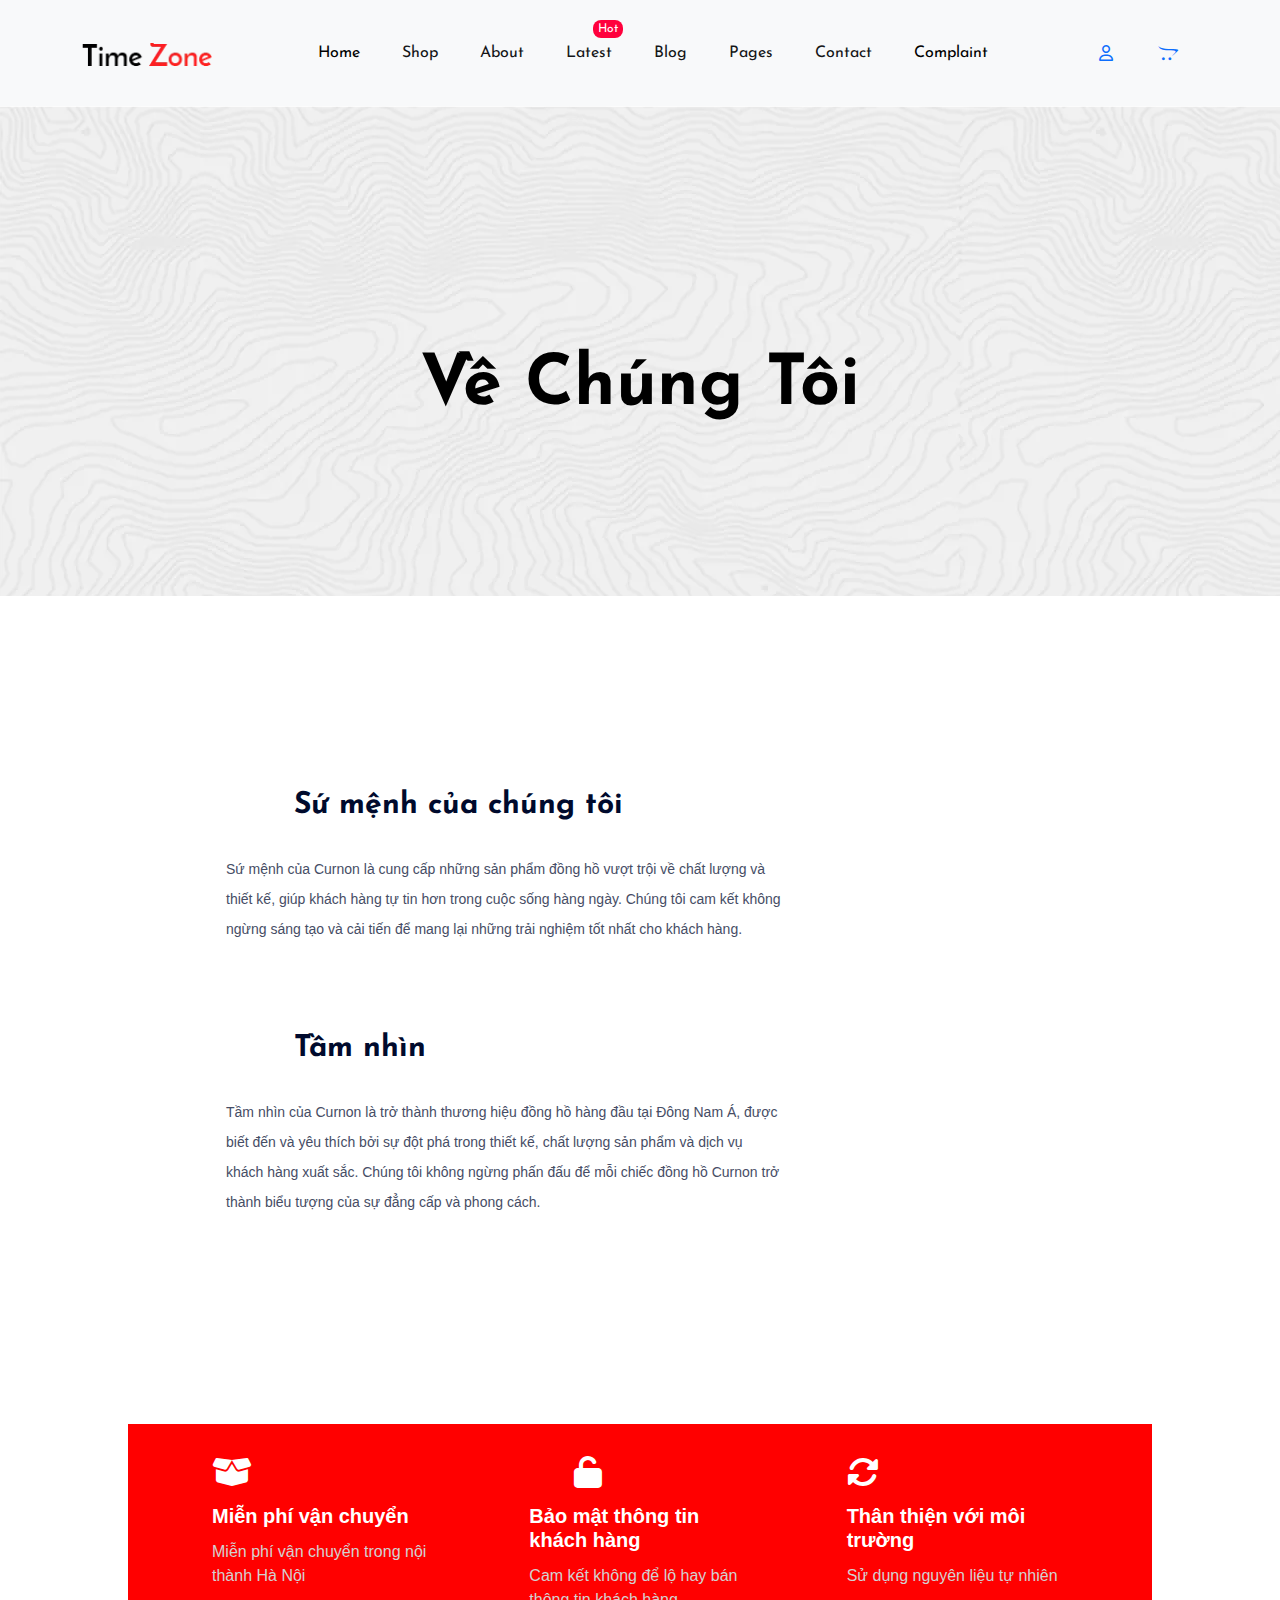
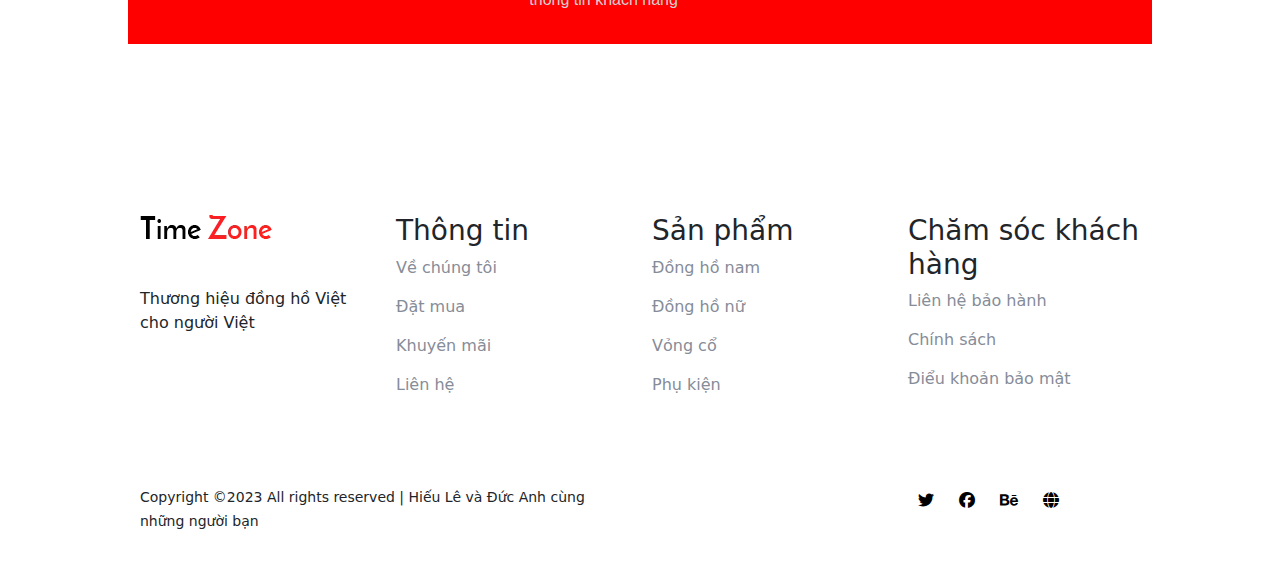
==== About.html @ 247b7761 "Add files via upload" ====
<!DOCTYPE html>
<html lang="en">
<head>
    <meta charset="UTF-8">
    <meta http-equiv="X-UA-Compatible" content="IE=edge">
    <link href='https://fonts.googleapis.com/css?family=Josefin Sans' rel='stylesheet'>
     <link rel="stylesheet" href="https://cdnjs.cloudflare.com/ajax/libs/font-awesome/6.2.1/css/all.min.css">
     <link rel="stylesheet" href="css/bootstrap.min.css">
     <link rel="stylesheet" href="css/main.css">
    <meta name="viewport" content="width=device-width, initial-scale=1.0">
    <title>Home</title>
</head>
<body>
  <nav class="navbar sticky-top navbar-expand-lg bg-body-tertiary">
    <div class="container">
      <a class="navbar-brand" href="index.html"><img src="imges/logo.png.webp" alt="Logo"></a>
      <button class="navbar-toggler" type="button" data-bs-toggle="collapse" data-bs-target="#navbarSupportedContent" aria-controls="navbarSupportedContent" aria-expanded="false" aria-label="Toggle navigation">
        <span class="navbar-toggler-icon"></span>
      </button>
      <div class="collapse navbar-collapse" id="navbarSupportedContent">
        <ul class="navbar-nav mx-auto mb-2 mb-lg-0">
          <li class="nav-item">
            <a class="nav-link active" aria-current="page" href="index.html">Home</a>
          </li>
          <li class="nav-item">
            <a class="nav-link" href="shop.html">Shop</a>
          </li>
          <li class="nav-item">
            <a class="nav-link" href="About.html">About</a>
          </li>
          <li class="nav-item">
            <a class="nav-link" href="latest.html"><span class="hot">Hot</span> Latest</a>
          </li>
          <li class="nav-item">
            <a class="nav-link" href="blog.html">Blog</a>
          </li>
          <li class="nav-item">
            <a class="nav-link" href="Page.html">Pages</a>
          </li>
          <li class="nav-item">
            <a class="nav-link" href="contact.html">Contact</a>
          </li>
          <li class="nav-item">
            <a class="nav-link active" href="Complaint.html">Complaint</a>
          </li>
        </ul>
        <div class="ricons">
          <a href="login.html"><i class="fa-regular fa-user"></i></a>
          <a href="Cart.html"><i class="fab fa-opencart"></i></a> 
        </div>
      </div>
    </div>
  </nav>
  
<div class="sectionbanner bg-img src=imges/background.png d-flex justify-content-center align-items-center">

    
<div class="row">
        <h2>Về chúng tôi</h2>
    </div>
</div>
<div class="product mt-5 py-5">
    
   
   
    <div class="container">
        <div class="row mx-xl-5 mx-lg-5 mx-sm-3  p-5"  > 
      
            <div class="col-xl-8 col-lg-12 col-md-10 col-sm-6 mt-5 justify-content-center ps-5">
               <h4 class="mvission">Sứ mệnh của chúng tôi</h4>
               <p class="mvsub">Sứ mệnh của Curnon là cung cấp những sản phẩm đồng hồ vượt trội về chất lượng và thiết kế, giúp khách hàng tự tin hơn trong cuộc sống hàng ngày. Chúng tôi cam kết không ngừng sáng tạo và cải tiến để mang lại những trải nghiệm tốt nhất cho khách hàng.</p>
                <br><br><br>
                <h4 class="mvission">Tầm nhìn</h4>
                <p class="mvsub">Tầm nhìn của Curnon là trở thành thương hiệu đồng hồ hàng đầu tại Đông Nam Á, được biết đến và yêu thích bởi sự đột phá trong thiết kế, chất lượng sản phẩm và dịch vụ khách hàng xuất sắc. Chúng tôi không ngừng phấn đấu để mỗi chiếc đồng hồ Curnon trở thành biểu tượng của sự đẳng cấp và phong cách.</p>
                 
            </div>
 
               
 
     
</div>

             
    
        </div>
       

    </div>

<div class="section-shipping py-5 my-5">
<div class="container px-5 " style="background-color: red; width: 80%; ">
  <div class="row">
<div class="col-xl-4 col-lg-4 col-md-6 col-sm-6 px-5 py-3 ship">
  <i class="fa-solid fa-box-open fa-2x py-3 "></i>
  <h6>Miễn phí vận chuyển</h6>
  <p class="sub">
    Miễn phí vận chuyển trong nội thành Hà Nội
  </p>
</div>
<div class="col-xl-4 col-lg-4 col-md-6 col-sm-6 px-5 py-3 ship">
  <i class="fa-solid fa-unlock fa-2x py-3 ship "></i>
  <h6>Bảo mật thông tin khách hàng</h6>
  <p class="sub">
    Cam kết không để lộ hay bán thông tin khách hàng
  </p>
</div>
<div class="col-xl-4 col-lg-4 col-md-6 col-sm-6 px-5 py-3 ship">
  <i class="fa-solid fa-rotate fa-2x py-3 "></i>
  <h6>Thân thiện với môi trường</h6>
  <p class="sub">
    Sử dụng nguyên liệu tự nhiên
  </p>
</div>
  </div>
</div>

</div>

<footer class="footer" style="padding-top: 50px;">
     
  <div class="container " style="width: 80%;">
    <div class="row mb-5">
      <div class="col-xl-3 col-lg-3 col-md-6 col-sm-6 py-4">
        <a href="#" class="footer-site-logo">
          <img src="imges/logo.png.webp" alt="">
        </a>
        <p class="mt-5">Thương hiệu đồng hồ Việt cho người Việt </p>
      </div>
      <div class="col-xl-3 col-lg-3 col-md-6 col-sm-6 py-4">
        <h3>Thông tin</h3>
        <ul class="foterlist">
          <li><a href="About.html">Về chúng tôi</a></li>
          <li><a href="shop.html">Đặt mua</a></li>
          <li><a href="Promotions.html">Khuyến mãi</a></li>
          <li><a href="contact.html">Liên hệ</a></li>
        </ul>
      </div>
      <div class="col-xl-3 col-lg-3 col-md-6 col-sm-6 py-4">
       


        <h3>Sản phẩm</h3>
        <ul class="foterlist">
          <li><a href="shop.html">Đồng hồ nam</a></li>
          <li><a href="shop.html">Đồng hồ nữ </a></li>
          <li><a href="shop.html">Vỏng cổ</a></li>
          <li><a href="shop.html">Phụ kiện</a></li>
         
        </ul>
      </div>
      <div class="col-xl-3 col-lg-3 col-md-6 col-sm-6 py-4">


        <h3>Chăm sóc khách hàng</h3>
        <ul class="foterlist">
          <li><a href="policy.html">Liên hệ bảo hành</a></li>
          <li><a href="policy.html">Chính sách</a></li>
          <li><a href="policy.html">Điểu khoản bảo mật</a></li>
         
   
        </ul>
      </div>
    </div>


    <div class="row mb-4 d-flex justify-content-between">
      <div class="col-xl-6 col-lg-6 col-md-6 col-sm-6 hertico">
        <p><small>Copyright ©2023 All rights reserved | Hiếu Lê và Đức Anh cùng những người bạn </small></p>
      </div>
      <div class="col-xl-3 col-lg-3 col-md-6 col-sm-6 justify-content-center ">
       <div class="sicons pt-1 ">
        <a href="#"><i class="fa-brands fa-twitter"></i></a>
        <a href="#"><i class="fa-brands fa-facebook"></i></a>
        <a href="#"><i class="fa-brands fa-behance"></i></a>
        <a href="#"><i class="fa-solid fa-globe"></i></a>
   
       </div>
      </div> 
    </div>
  </div>
</div>
</footer>
    <script src="js/popper.min.js"></script>
    <script src="js/bootstrap.min.js"></script>
</body>
</html>
---- css/main.css ----
.navbar {
  padding: 0px 10px;
  z-index: 1000;
}

.nav-item .nav-link a:active,
a:focus {
  outline: 0;
  border: none;
}

.navbar .nav-item a:hover {
  color: red !important;
}

.navbar-nav .nav-item {
  text-align: center;
}

.navbar-brand img {
  width: 130px; /* Fixed typo in width */
}

.container-fluid {
  width: 100%;
  padding-right: 15px;
  padding-left: 15px;
  margin-right: auto;
  margin-left: auto;
  background-color: white;
}

.nav-item .nav-link {
  font-size: 16px;
  position: relative;
  font-family: "Josefin Sans", sans-serif;
  color: #141517;
  font-weight: 400;
  padding: 41px 21px !important;
  text-transform: capitalize;
  transition: all .3s ease-out 0s;
}

.watch img {
  z-index: -99999;
  top: 0;
  animation-duration: 2s;
  animation-name: zooming;
  animation-iteration-count: infinite;
}

@keyframes zooming {
  100% {
    transform: scale(0.9);
  }

  50% {
    transform: scale(0.8);
  }

  0% {
    transform: scale(0.9);
  }
}

.hed {
  font-size: 96px;
  font-weight: 700;
  line-height: 1.2;
  margin-bottom: 26px;
  font-family: "Josefin Sans", sans-serif;
  color: #0b1c39;
}

.ricons i {
  padding: 31px 20px;
  size: 14px;
}

.ricons i:hover {
  color: red;
  transition: all .3s ease-out 0s;
}

.section1 {
  padding-left: 30px;
  padding-right: 30px;
  background-color: #f0f0f2;
}

.p-text {
  font-size: 17px;
  line-height: 1.6;
  font-weight: 400;
  margin-bottom: 39px;
  color: #212025;
  margin-bottom: 60px;
  padding-right: 50px;
}

.btn-primary {
  padding: 25px 29px;
  background: #4a4a4b;
  border-radius: 0px;
  border-color: #4a4a4b;
  font-family: "Josefin Sans", sans-serif;
  text-transform: uppercase;
  font-size: 16px;
  font-weight: 600;
  letter-spacing: 0.03em;
  padding: 25px 28px;
  border-radius: 0px;
  margin-top: 0.5cm;
  line-height: 0;
}

.card-body {
  text-align: center;
}

.row h2 {
  color: #000;
  font-size: 48px;
  font-weight: 700;
  line-height: 1;
  font-family: "Josefin Sans", sans-serif;
}

.card-body .card-text a {
  text-decoration: none;
  color: #444444;
  font-weight: 700;
  font-size: 30px;
  margin-bottom: 12px;
}

.card-body .card-price {
  color: #ff2020;
  font-size: 18px;
  font-weight: 500;
}

.sectionbanner {
  padding-top: 80px;
  height: 490px;
  background-image: url(../imges/background.png);
}

.sectionbanner .row h2 {
  font-size: 70px;
  font-weight: 700;
  text-transform: capitalize;
  font-family: "Josefin Sans", sans-serif;
}

.nav .nav-link.active,
.nav-link a {
  background: none;
  border-bottom: 2px solid #ff5757;
}

.nav .nav-link {
  padding-bottom: 10px;
  display: block;
  color: #1b1b1b;
  text-transform: capitalize;
  font-size: 16px;
}

.btnfilter {
  border-radius: 30px;
  border: none;
  background-color: #f2f2f2;
}

.btnfilter:hover {
  text-decoration: none;
}

.dropbtn {
  text-align: center;
  padding: 10px;
  display: block;
  text-decoration: none;
  color: #1b1b1b;
}

.cimg {
  width: 100%;
}

.img-cap {
  background-color: red;
  position: absolute;
  width: 100%;
  justify-content: center;
  bottom: 0px;
  height: 10px;
}

.addcart {
  display: none;
}

.single-items:hover .img-cap {
  height: 60px;
}

.single-items:hover .img-cap .addcart {
  display: block;
  text-align: center;
  color: white;
  padding: 15px 0;
}

.item-img img {
  width: 100%;
}

.item-caption a {
  text-decoration: none;
  color: #444444;
  font-weight: 700;
  font-size: 24px;
  margin-bottom: 12px;
}

.item-img {
  text-align: center;
  width: 100%;
  position: relative;
}

.price {
  color: #ff2020;
  font-size: 18px;
  font-weight: 500;
}

.item-img a:hover {
  width: 150%;
}

.item-img .favicon {
  display: flex;
  position: absolute;
  right: 0;
  padding: 15px;
  z-index: 9999;
}

.favicon i {
  display: none;
}

.single-items:hover .favicon i {
  display: block;
}

.ship {
  padding: 43px 20px 0 45px;
  color: white;
}

.ship .sub {
  font-size: 16px;
  color: #d3d1d1;
  font-family: "Roboto", sans-serif;
}

.ship h6 {
  color: #fff;
  font-size: 20px;
  font-weight: 700;
  line-height: 1.2;
  margin-bottom: 12px;
  font-family: "Roboto", sans-serif;
}

.foterlist {
  padding: 0 0;
}

.foterlist li a {
  text-decoration: none;
  color: #868c98;
  transition: all 1s;
}

.foterlist li a:hover {
  color: red;
  padding-left: 20px;
}

.foterlist li {
  color: #868c98;
  margin-bottom: 15px;
  list-style: none;
}

.col-3 h3 {
  color: #000;
  font-size: 20px;
  margin-bottom: 29px;
  font-weight: 500;
  text-transform: capitalize;
  font-family: "Roboto", sans-serif;
}

.sticky {
  position: fixed;
  top: 0;
  width: 100%;
}

.sicons i {
  color: #000;
  padding: 0px 10px;
  size: 12px;
  transition: all 1s;
}

.sicons i:hover {
  padding: 0px 10px;
  size: 14px;
  color: #ff2020;
  transform: rotateY(180deg);
}

.hertico i {
  color: red;
  transition: all 1s;
}

.hertico i:hover {
  transform: scale(1.5);
}

.mvission {
  font-size: 30px;
  font-family: "Josefin Sans", sans-serif;
  font-weight: 700;
  margin-bottom: 30px;
  color: #000a2d;
  display: inline-block;
  position: relative;
  padding-left: 68px;
}

.mvsub {
  color: #464d65;
  font-size: 14px;
  line-height: 30px;
  margin-bottom: 15px;
  font-family: "Roboto", sans-serif;
}

.hot {
  position: absolute;
  background: #ff003c;
  color: #fff;
  text-align: center;
  border-radius: 8px;
  font-size: 12px;
  top: 15px;
  right: 5px;
  width: 30px;
  margin: 5px;
}

.overlap {
  background-color: #00000051;
  position: absolute;
  height: 80%;
  width: 100%;
  opacity: 0;
  transition: all .5s;
}

.card {
  position: relative;
  transition: all .5s;
  overflow: hidden;
}

.card:hover .overlap {
  opacity: 1;
}

.card:hover .card-img-top {
  transform: scale(1.1);
}

.card .card-img-top {
  transition: all .5s;
}

.login-form {
  margin-top: 150px;
}

/* Media Queries for Responsiveness */

@media (max-width: 1200px) {
  .hed {
    font-size: 72px;
  }

  .sectionbanner .row h2 {
    font-size: 50px;
  }
}

@media (max-width: 992px) {
  .navbar .nav-item a {
    padding: 20px 10px !important;
  }

  .hed {
    font-size: 60px;
  }

  .row h2 {
    font-size: 36px;
  }

  .sectionbanner {
    height: 400px;
  }

  .sectionbanner .row h2 {
    font-size: 40px;
  }

  .p-text {
    padding-right: 20px;
  }

  .btn-primary {
    padding: 15px 20px;
    font-size: 14px;
  }

  .card-body .card-text a {
    font-size: 24px;
  }
}

@media (max-width: 768px) {
  .navbar .nav-item a {
    padding: 15px 5px !important;
  }

  .hed {
    font-size: 48px;
  }

  .row h2 {
    font-size: 24px;
  }

  .sectionbanner {
    height: 300px;
  }

  .sectionbanner .row h2 {
    font-size: 30px;
  }

  .p-text {
    padding-right: 10px;
  }

  .btn-primary {
    padding: 10px 15px;
    font-size: 12px;
  }

  .card-body .card-text a {
    font-size: 20px;
  }
}

@media (max-width: 576px) {
  .navbar .nav-item a {
    padding: 10px 5px !important;
  }

  .hed {
    font-size: 36px;
  }

  .row h2 {
    font-size: 18px;
  }

  .sectionbanner {
    height: 200px;
  }

  .sectionbanner .row h2 {
    font-size: 20px;
  }

  .p-text {
    padding-right: 5px;
  }

  .btn-primary {
    padding: 5px 10px;
    font-size: 10px;
  }

  .card-body .card-text a {
    font-size: 16px;
  }
}
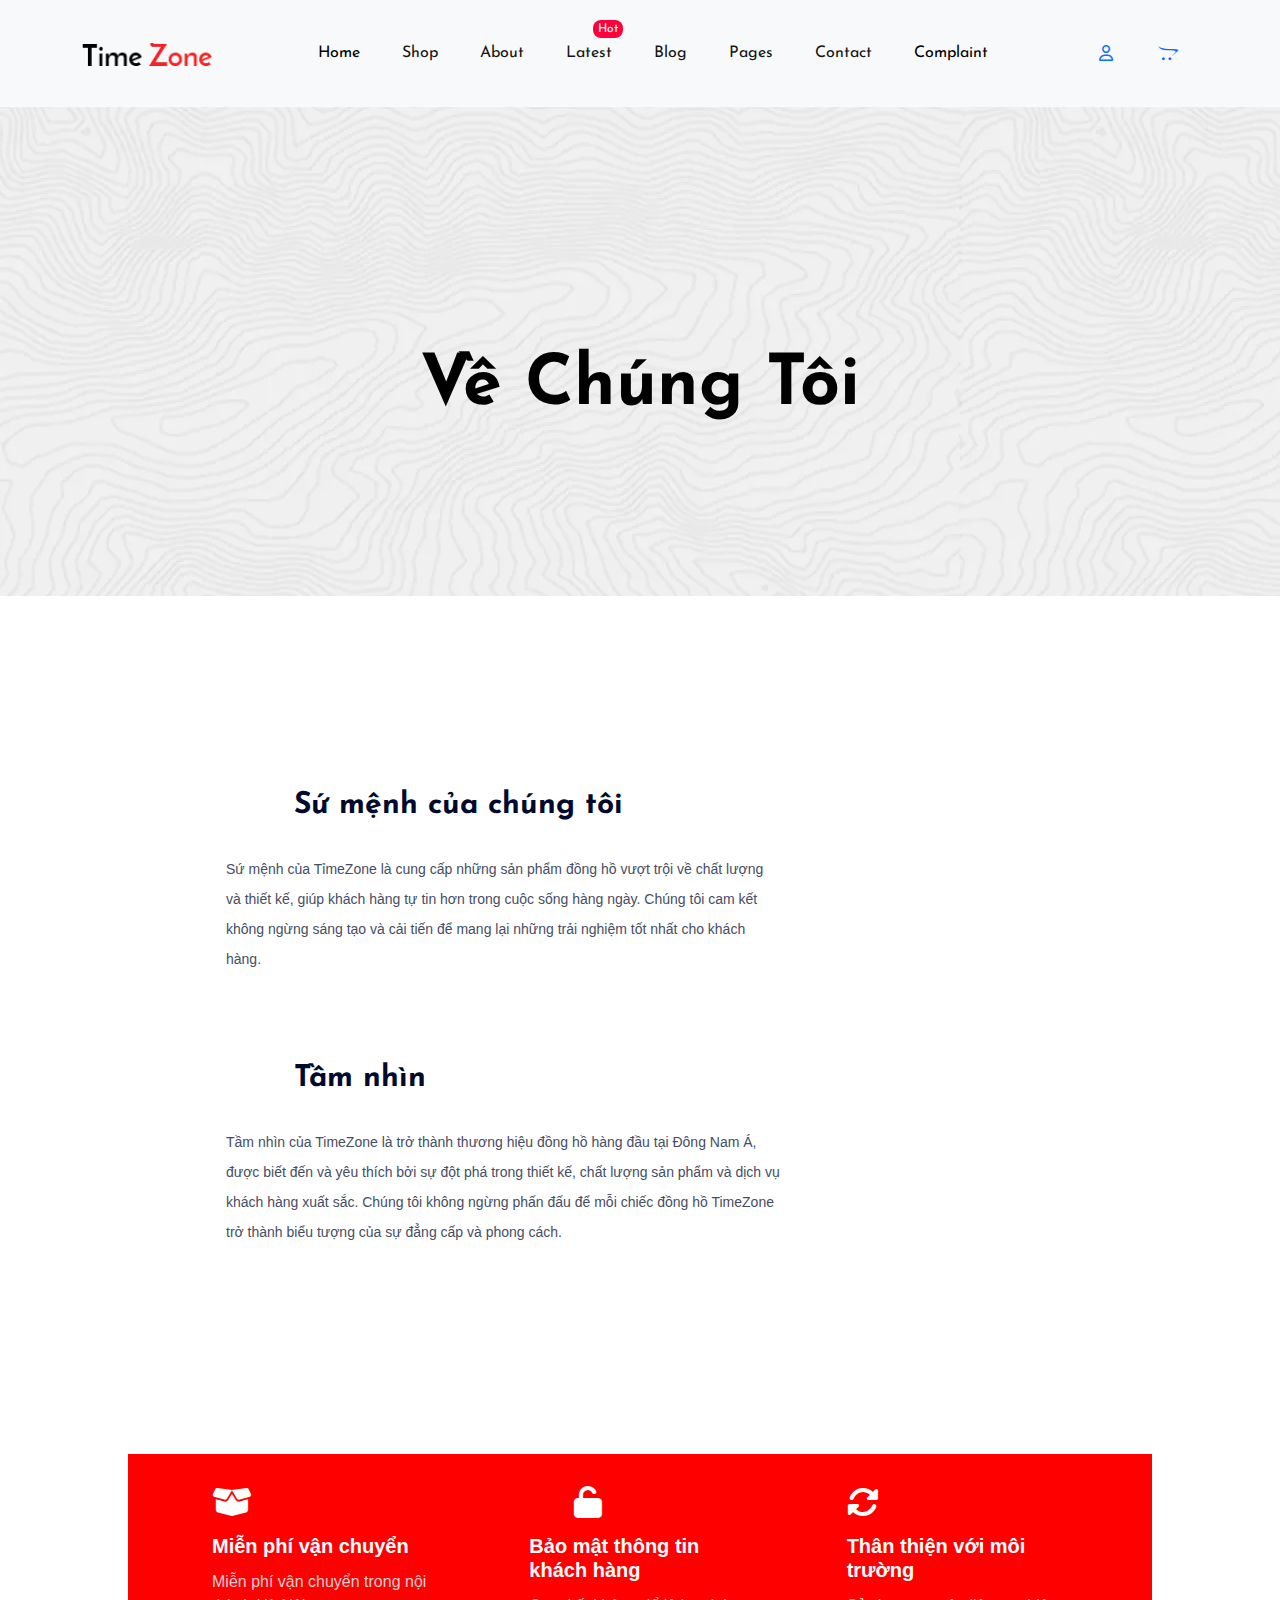
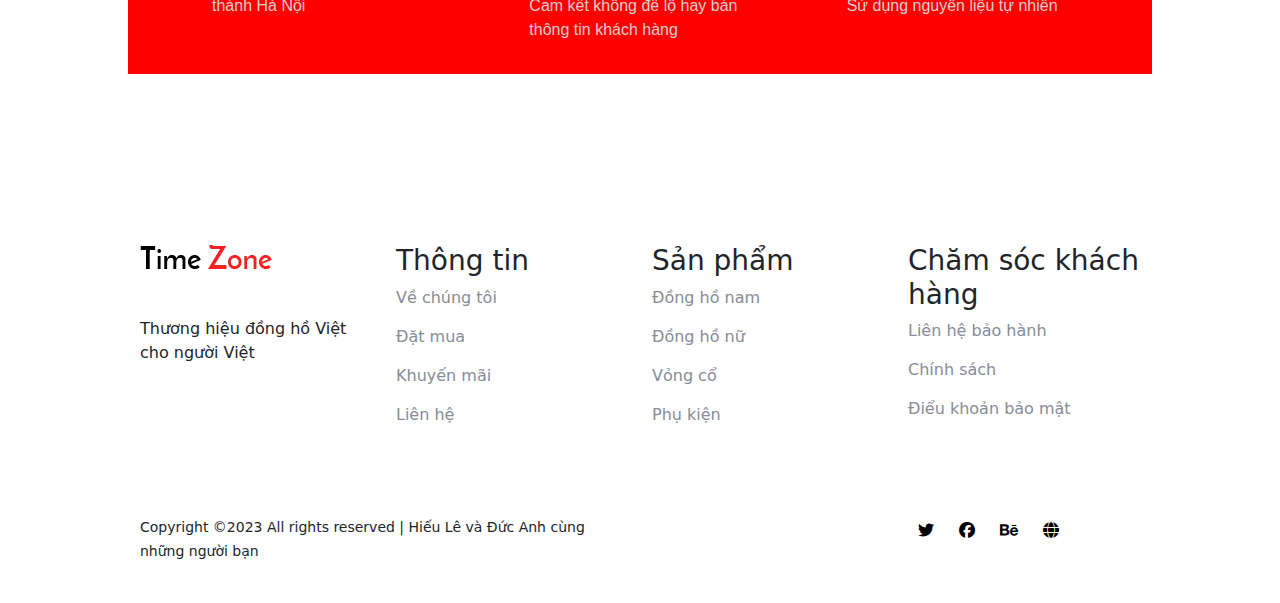
==== commit d306aae1: "About.html" ====
--- a/About.html
+++ b/About.html
@@ -68,10 +68,10 @@
       
             <div class="col-xl-8 col-lg-12 col-md-10 col-sm-6 mt-5 justify-content-center ps-5">
                <h4 class="mvission">Sứ mệnh của chúng tôi</h4>
-               <p class="mvsub">Sứ mệnh của Curnon là cung cấp những sản phẩm đồng hồ vượt trội về chất lượng và thiết kế, giúp khách hàng tự tin hơn trong cuộc sống hàng ngày. Chúng tôi cam kết không ngừng sáng tạo và cải tiến để mang lại những trải nghiệm tốt nhất cho khách hàng.</p>
+               <p class="mvsub">Sứ mệnh của TỉmeZone là cung cấp những sản phẩm đồng hồ vượt trội về chất lượng và thiết kế, giúp khách hàng tự tin hơn trong cuộc sống hàng ngày. Chúng tôi cam kết không ngừng sáng tạo và cải tiến để mang lại những trải nghiệm tốt nhất cho khách hàng.</p>
                 <br><br><br>
                 <h4 class="mvission">Tầm nhìn</h4>
-                <p class="mvsub">Tầm nhìn của Curnon là trở thành thương hiệu đồng hồ hàng đầu tại Đông Nam Á, được biết đến và yêu thích bởi sự đột phá trong thiết kế, chất lượng sản phẩm và dịch vụ khách hàng xuất sắc. Chúng tôi không ngừng phấn đấu để mỗi chiếc đồng hồ Curnon trở thành biểu tượng của sự đẳng cấp và phong cách.</p>
+                <p class="mvsub">Tầm nhìn của TimeZone là trở thành thương hiệu đồng hồ hàng đầu tại Đông Nam Á, được biết đến và yêu thích bởi sự đột phá trong thiết kế, chất lượng sản phẩm và dịch vụ khách hàng xuất sắc. Chúng tôi không ngừng phấn đấu để mỗi chiếc đồng hồ TimeZone trở thành biểu tượng của sự đẳng cấp và phong cách.</p>
                  
             </div>
  
@@ -183,4 +183,4 @@
     <script src="js/popper.min.js"></script>
     <script src="js/bootstrap.min.js"></script>
 </body>
-</html>+</html>
--- a/css/main.css
+++ b/css/main.css
@@ -515,3 +515,100 @@
     font-size: 16px;
   }
 }
+/* Testimonials Section */
+.testimonials {
+  padding: 50px 0;
+}
+
+.testimonials .section-title {
+  font-size: 48px;
+  font-weight: 700;
+  text-align: center;
+  margin-bottom: 50px;
+  font-family: "Josefin Sans", sans-serif;
+  color: #0b1c39;
+}
+
+.testimonial-item {
+  text-align: center;
+  padding: 20px;
+  background-color: #f9f9f9;
+  border: 1px solid #eaeaea;
+  border-radius: 10px;
+  margin-bottom: 30px;
+  transition: transform 0.3s ease, box-shadow 0.3s ease;
+}
+
+.testimonial-item:hover {
+  transform: translateY(-10px);
+  box-shadow: 0 10px 20px rgba(0, 0, 0, 0.1);
+}
+
+.testimonial-img {
+  width: 300px;  /* Increased width */
+  height: 190px; /* Increased height */
+  border-radius: 50%;
+  margin-bottom: 20px;
+}
+
+.testimonial-text {
+  font-size: 16px;
+  font-weight: 400;
+  color: #212025;
+  margin-bottom: 20px;
+}
+
+.testimonial-name {
+  font-size: 18px;
+  font-weight: 600;
+  color: #141517;
+  font-family: "Josefin Sans", sans-serif;
+}
+
+/* Media Queries for Responsiveness */
+@media (max-width: 768px) {
+  .testimonials .section-title {
+    font-size: 36px;
+  }
+
+  .testimonial-item {
+    padding: 15px;
+  }
+
+  .testimonial-text {
+    font-size: 14px;
+  }
+
+  .testimonial-name {
+    font-size: 16px;
+  }
+
+  .testimonial-img {
+    width: 120px;  /* Decreased width for smaller screens */
+    height: 120px; /* Decreased height for smaller screens */
+  }
+}
+
+@media (max-width: 576px) {
+  .testimonials .section-title {
+    font-size: 24px;
+  }
+
+  .testimonial-item {
+    padding: 10px;
+  }
+
+  .testimonial-text {
+    font-size: 12px;
+  }
+
+  .testimonial-name {
+    font-size: 14px;
+  }
+
+  .testimonial-img {
+    width: 100px;  /* Further decreased width for very small screens */
+    height: 100px; /* Further decreased height for very small screens */
+  }
+}
+
